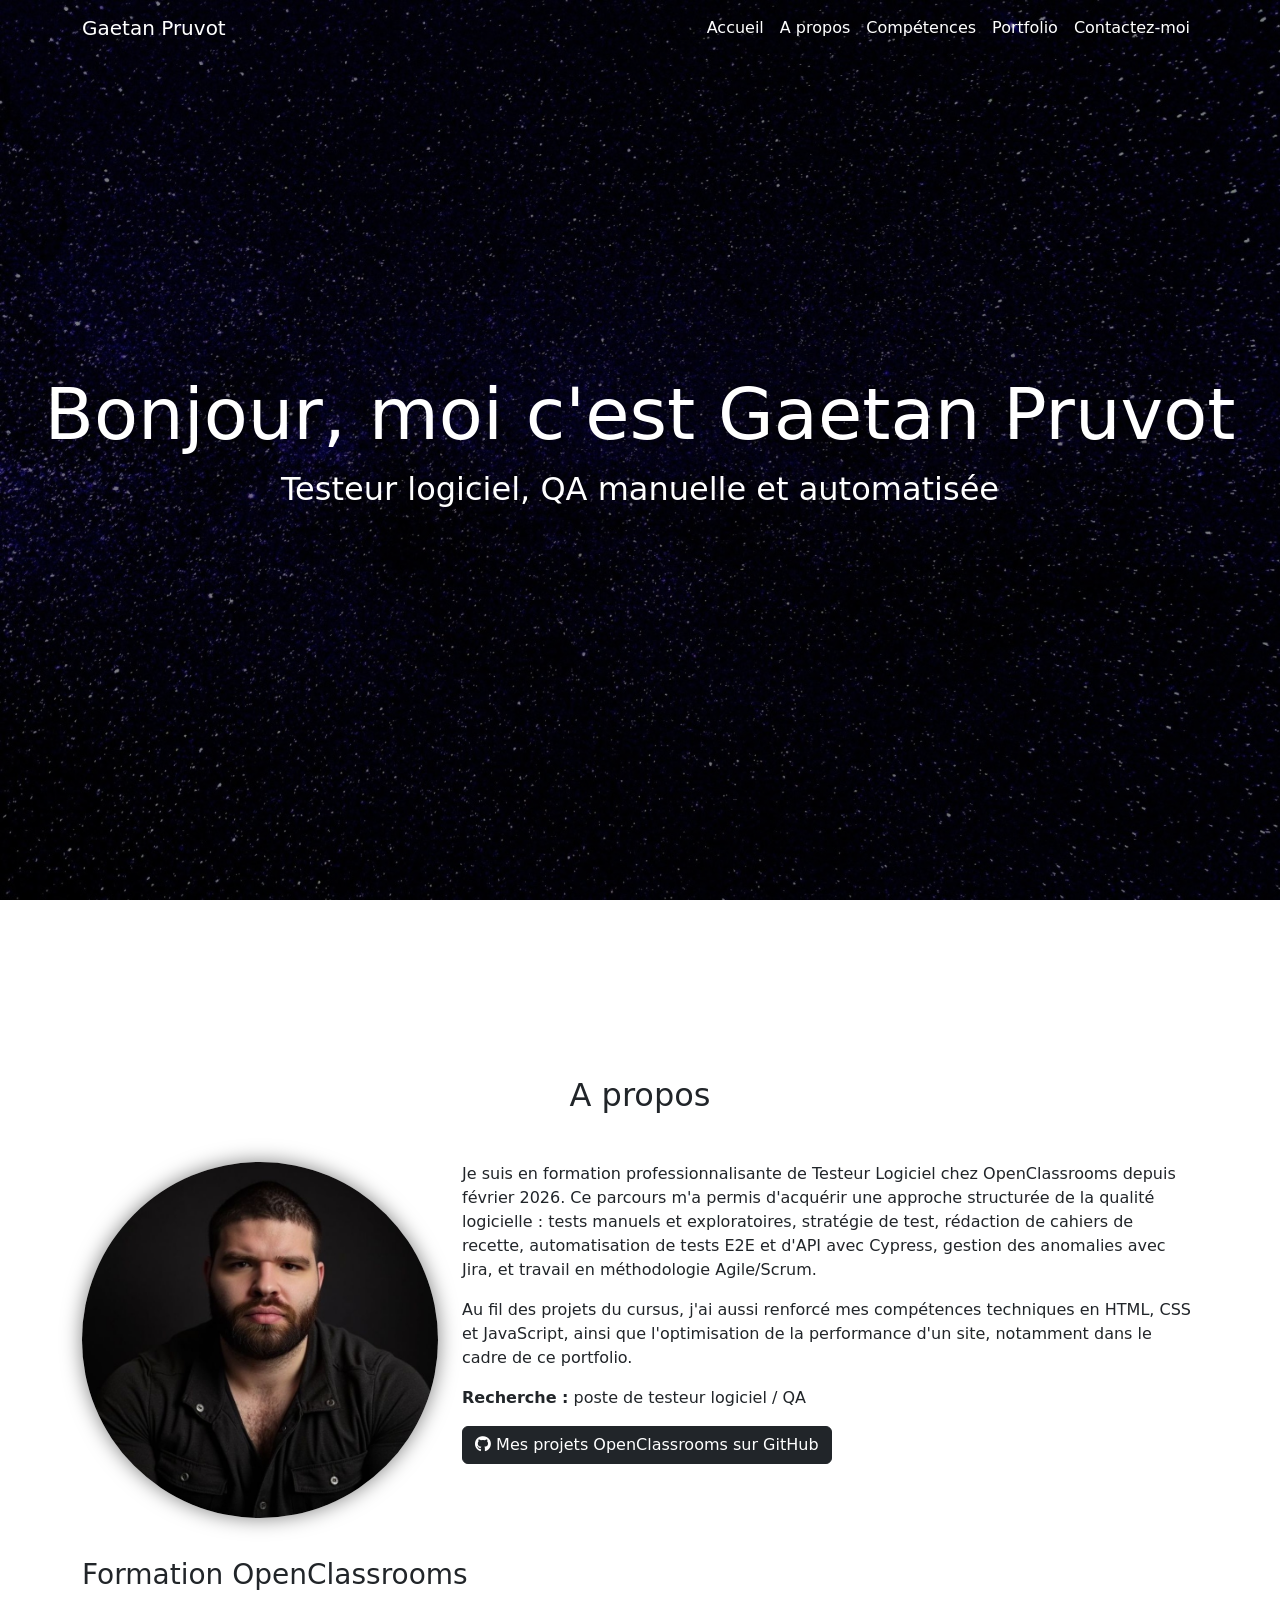
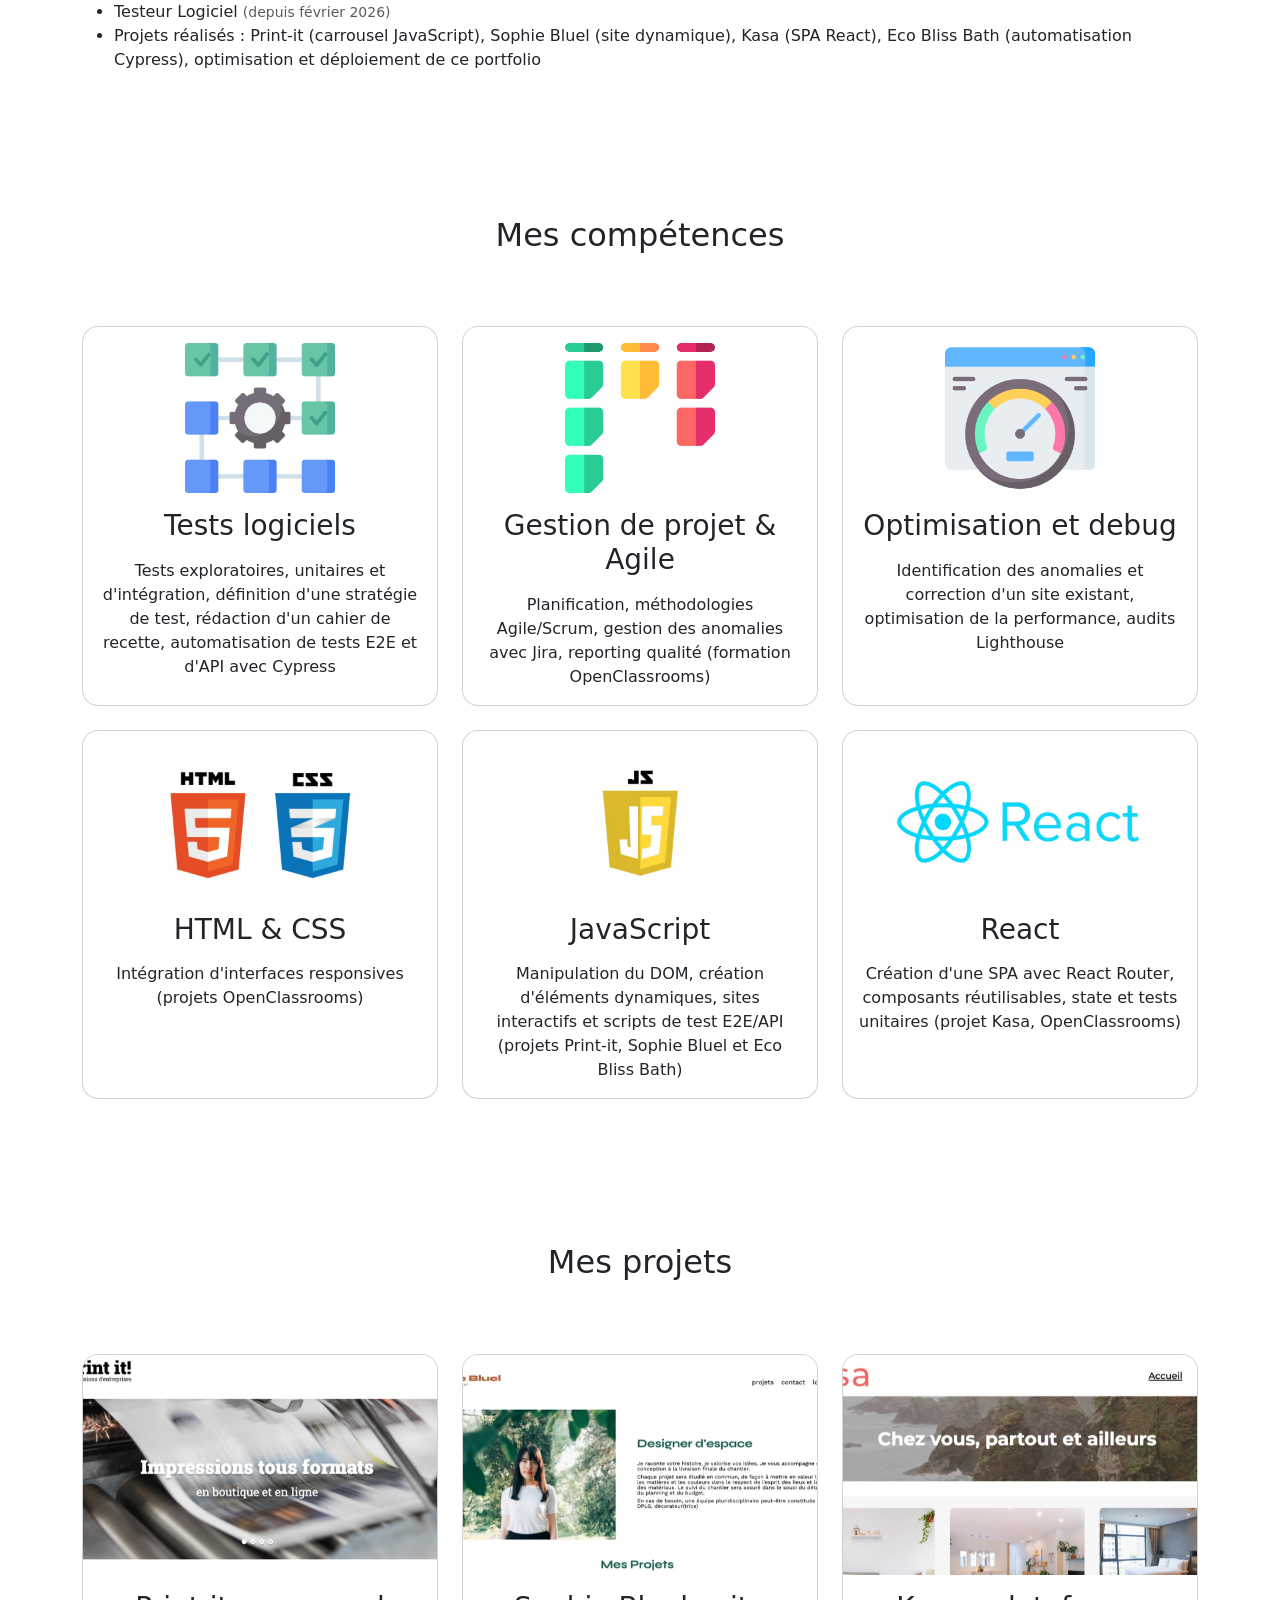
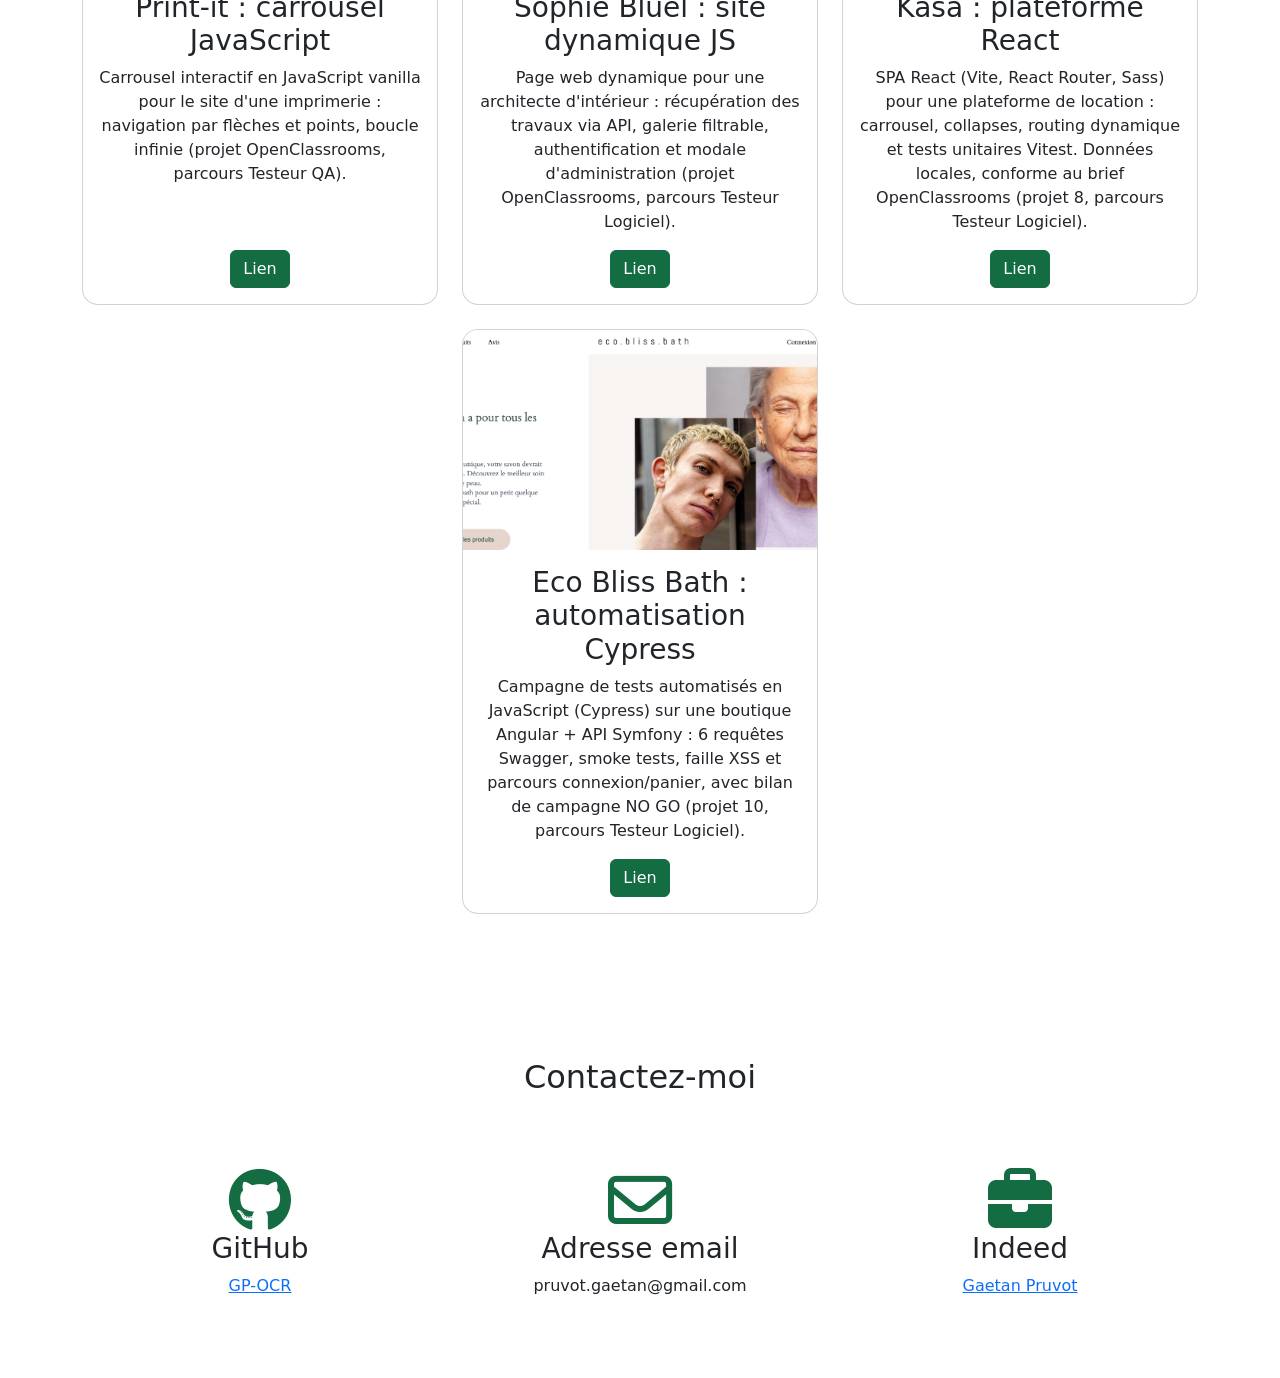
==== index.html @ ed45b370 "base du portfolio" ====
<!DOCTYPE html>
<html lang="fr">

<head>
    <title>Gaetan Pruvot | Testeur Logiciel</title>
    <meta charset="utf-8">
    <meta name="viewport" content="width=device-width, initial-scale=1">
    <meta name="description" content="Portfolio de Gaetan Pruvot, testeur logiciel en formation OpenClassrooms : tests manuels et automatisés (Cypress, Jira), Agile/Scrum et projets du parcours.">
    <!-- bootstrap CDN -->
    <link href="https://cdn.jsdelivr.net/npm/bootstrap@5.1.3/dist/css/bootstrap.min.css" rel="stylesheet">
    <!-- font awesome CDN -->
    <link href="https://cdnjs.cloudflare.com/ajax/libs/font-awesome/6.5.2/css/all.min.css" rel="stylesheet">
    <!-- CSS custom après Bootstrap pour que les overrides s'appliquent -->
    <link rel="stylesheet" href="style.css">
    <script src="https://cdn.jsdelivr.net/npm/bootstrap@5.1.3/dist/js/bootstrap.bundle.min.js"></script>
</head>

<body>
    <!-- navbar -->
    <nav class="navbar navbar-expand-lg fixed-top navbar-dark navbarScroll">
        <div class="container">
            <a class="navbar-brand" href="#">Gaetan Pruvot</a>
            <button class="navbar-toggler" type="button" data-bs-toggle="collapse"
                data-bs-target="#navbarSupportedContent" aria-controls="navbarSupportedContent" aria-expanded="false"
                aria-label="Toggle navigation">
                <span class="navbar-toggler-icon"></span>
            </button>
            <div class="collapse navbar-collapse" id="navbarSupportedContent">
                <ul class="navbar-nav ms-auto">
                    <li class="nav-item active">
                        <a class="nav-link" href="#home">Accueil</a>
                    </li>
                    <li class="nav-item">
                        <a class="nav-link" href="#about">A propos</a>
                    </li>
                    <li class="nav-item">
                        <a class="nav-link" href="#skills">Compétences</a>
                    </li>
                    <li class="nav-item">
                        <a class="nav-link" href="#portfolio">Portfolio</a>
                    </li>
                    <li class="nav-item">
                        <a class="nav-link" href="#contact">Contactez-moi</a>
                    </li>
                </ul>

            </div>
        </div>
    </nav>

    <!-- main banner -->
    <section class="bgimage" id="home">
        <div class="container-fluid">
            <div class="row">
                <div class="col-lg-12 col-md-12 col-sm-12 col-xs-12 hero-text">
                    <h1 class="hero_title">Bonjour, moi c'est Gaetan Pruvot</h1>
                    <p class="hero_desc">Testeur logiciel, QA manuelle et automatisée</p>
                </div>
            </div>
        </div>
    </section>

    <!-- about section-->
    <section id="about">
        <div class="container mt-4 pt-4">
            <h2 class="text-center">A propos</h2>
            <div class="row mt-4">
                <div class="col-lg-4">
                    <img src="images/gaetan.jpg" class="imageAboutPage" alt="Portrait de Gaetan Pruvot" width="810" height="810">
                </div>

                <div class="col-lg-8">
                    <p>Je suis en formation professionnalisante de Testeur Logiciel chez OpenClassrooms depuis
                        février 2026. Ce parcours m'a permis d'acquérir une approche structurée de la qualité
                        logicielle : tests manuels et exploratoires, stratégie de test, rédaction de cahiers de
                        recette, automatisation de tests E2E et d'API avec Cypress, gestion des anomalies avec
                        Jira, et travail en méthodologie Agile/Scrum.
                    </p>
                    <p>Au fil des projets du cursus, j'ai aussi renforcé mes compétences techniques en HTML, CSS
                        et JavaScript, ainsi que l'optimisation de la performance d'un site, notamment dans le cadre
                        de ce portfolio.
                    </p>
                    <p class="mt-3"><strong>Recherche :</strong> poste de testeur logiciel / QA</p>
                    <a class="btn btn-dark" href="https://github.com/GP-OCR" target="_blank"
                        rel="noopener noreferrer">
                        <i class="fa-brands fa-github"></i> Mes projets OpenClassrooms sur GitHub
                    </a>
                </div>
            </div>

            <div class="row mt-4">
                <div class="col-lg-12 mt-3">
                    <h3>Formation OpenClassrooms</h3>
                    <ul>
                        <li>Testeur Logiciel <small class="text-muted">(depuis février 2026)</small></li>
                        <li>Projets réalisés : Print-it (carrousel JavaScript), Sophie Bluel (site dynamique),
                            Kasa (SPA React), Eco Bliss Bath (automatisation Cypress), optimisation et déploiement de ce portfolio</li>
                    </ul>
                </div>
            </div>
        </div>
    </section>

    <!-- skills section-->
    <section id="skills">
        <div class="container">
            <h2 class="text-center">Mes compétences</h2>
        </div>
    </section>

    <!-- portfolio section-->
    <section id="portfolio">
        <div class="container mt-3">
            <h2 class="text-center">Mes projets</h2>
        </div>
    </section>

    <!-- contact section-->
    <section id="contact">
        <div class="container mt-3 contactContent">
            <h2 class="text-center">Contactez-moi</h2>
            <div class="row">
                <div class="col-lg-4 mt-4 contactColumn">
                    <i class="fa-brands fa-github fa-4x"></i>
                    <h3>GitHub</h3>
                    <p><a href="https://github.com/GP-OCR" target="_blank"
                            rel="noopener noreferrer">GP-OCR</a></p>
                </div>
                <div class="col-lg-4 mt-4 contactColumn">
                    <i class="fa-regular fa-envelope fa-4x"></i>
                    <h3>Adresse email</h3>
                    <p>pruvot.gaetan@gmail.com</p>
                </div>
                <div class="col-lg-4 mt-4 contactColumn">
                    <i class="fa-solid fa-briefcase fa-4x"></i>
                    <h3>Indeed</h3>
                    <p><a href="https://profile.indeed.com/p/gaetanp-cwqpd3j" target="_blank"
                            rel="noopener noreferrer">Gaetan Pruvot</a></p>
                </div>
            </div>
        </div>
    </section>

    <!-- load javascript after loading all html content -->
    <script src="script/script.js"></script>

</body>

</html>
---- style.css ----
/******* GENERAL *******/
/* spacing on all sections */
#about,
#skills,
#portfolio,
#contact {
    margin-top: 4rem;
    padding-top: 4rem;
}
#about h2,
#skills h2,
#portfolio h2,
#contact h2 {
    margin-bottom: 3rem;
}
#contact {
    padding-bottom: 4rem;
}

/* display background dark color on navbar scroll */
.navbarScroll.navbarDark {
    background-color: #252525;
}
/* liens blancs sur fond sombre */
.navbar-dark .navbar-nav .nav-link,
.navbar-dark .navbar-brand {
    color: #fff;
}

/* hero background image */
.bgimage {
    height: 100vh;
    max-height: 900px;
    /* voile sombre pour garantir la lisibilité du texte blanc sur l'image */
    background: linear-gradient(rgba(0, 0, 0, 0.45), rgba(0, 0, 0, 0.45)), url("images/image1.jpg");
    background-size: cover;
    position: relative;
}
/* text css above hero image*/
.hero_title {
    font-size: 4.5rem;
}
.hero_desc {
    font-size: 2rem;
}
.hero-text {
    text-align: center;
    position: absolute;
    top: 50%;
    left: 50%;
    transform: translate(-50%, -50%);
    color: white;
}

/* about */
.imageAboutPage {
    width: 100%;
    height: auto;
}
.imageAboutPage {
    border-radius: 50%;
    box-shadow: 0 0 20px rgba(0, 0, 0, 0.5);
}

/* cartes arrondies (compétences + projets) */
.skillsText.card,
.portfolioContent.card {
    border-radius: 1rem;
    overflow: hidden; /* les images suivent l'arrondi */
}

/* skills */
.skillsText.card {
    height: 100%;
    min-height: 350px;
    cursor: pointer;
}
.skillsText img {
    width: 100%;
    height: 150px;
    object-fit: contain;
}
#skills p {
    text-align: center;
}
.skillsIcon {
    font-size: 36px;
    text-align: center;
    width: 100%;
}
.card-title {
    text-align: center;
}
.card:hover .skillsIcon {
    color: #008000;
}
.skillsText:hover {
    border: 1px solid #008000;
}

/* portfolio */
#portfolio .row {
    justify-content: center;
}

#portfolio .portfolioCol {
    display: flex;
}

.portfolioContent.card {
    width: 100%;
    height: 100%;
    display: flex;
    flex-direction: column;
}

.portfolioContent .card-img-top {
    width: 100%;
    height: 220px;
    object-fit: cover;
}

.portfolioContent .card-body {
    display: flex;
    flex-direction: column;
    flex-grow: 1;
}

#portfolio p {
    text-align: center;
}

.portfolioContent .card-text {
    flex-grow: 1;
}

.portfolioContent .text-center {
    margin-top: auto;
}

/* vert plus foncé que le .btn-success Bootstrap pour un contraste AA avec le texte blanc */
#portfolio .btn-success {
    background-color: #146c43;
    border-color: #146c43;
}

/* contact */
.contactColumn {
    display: flex;
    flex-direction: column;
    align-items: center;
}
.contactColumn i {
    color: #146c43;
}

/* footer */
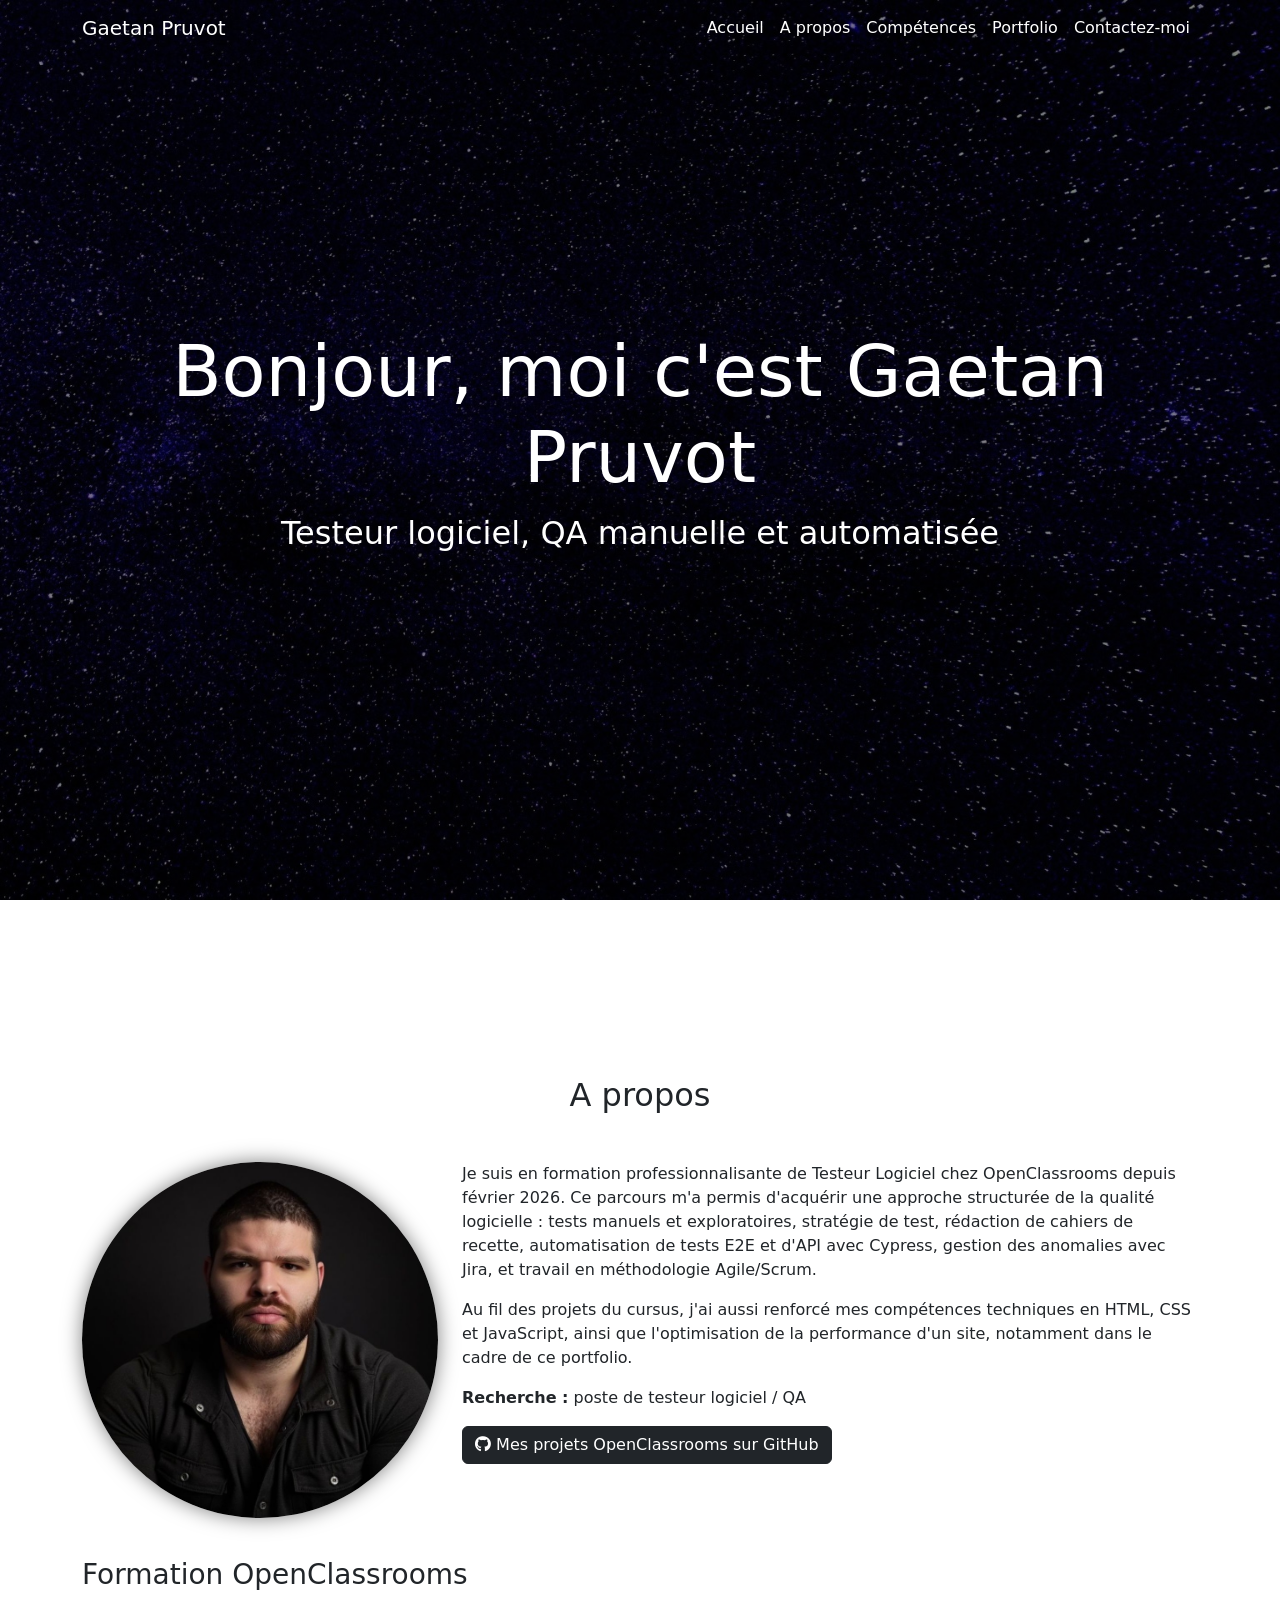
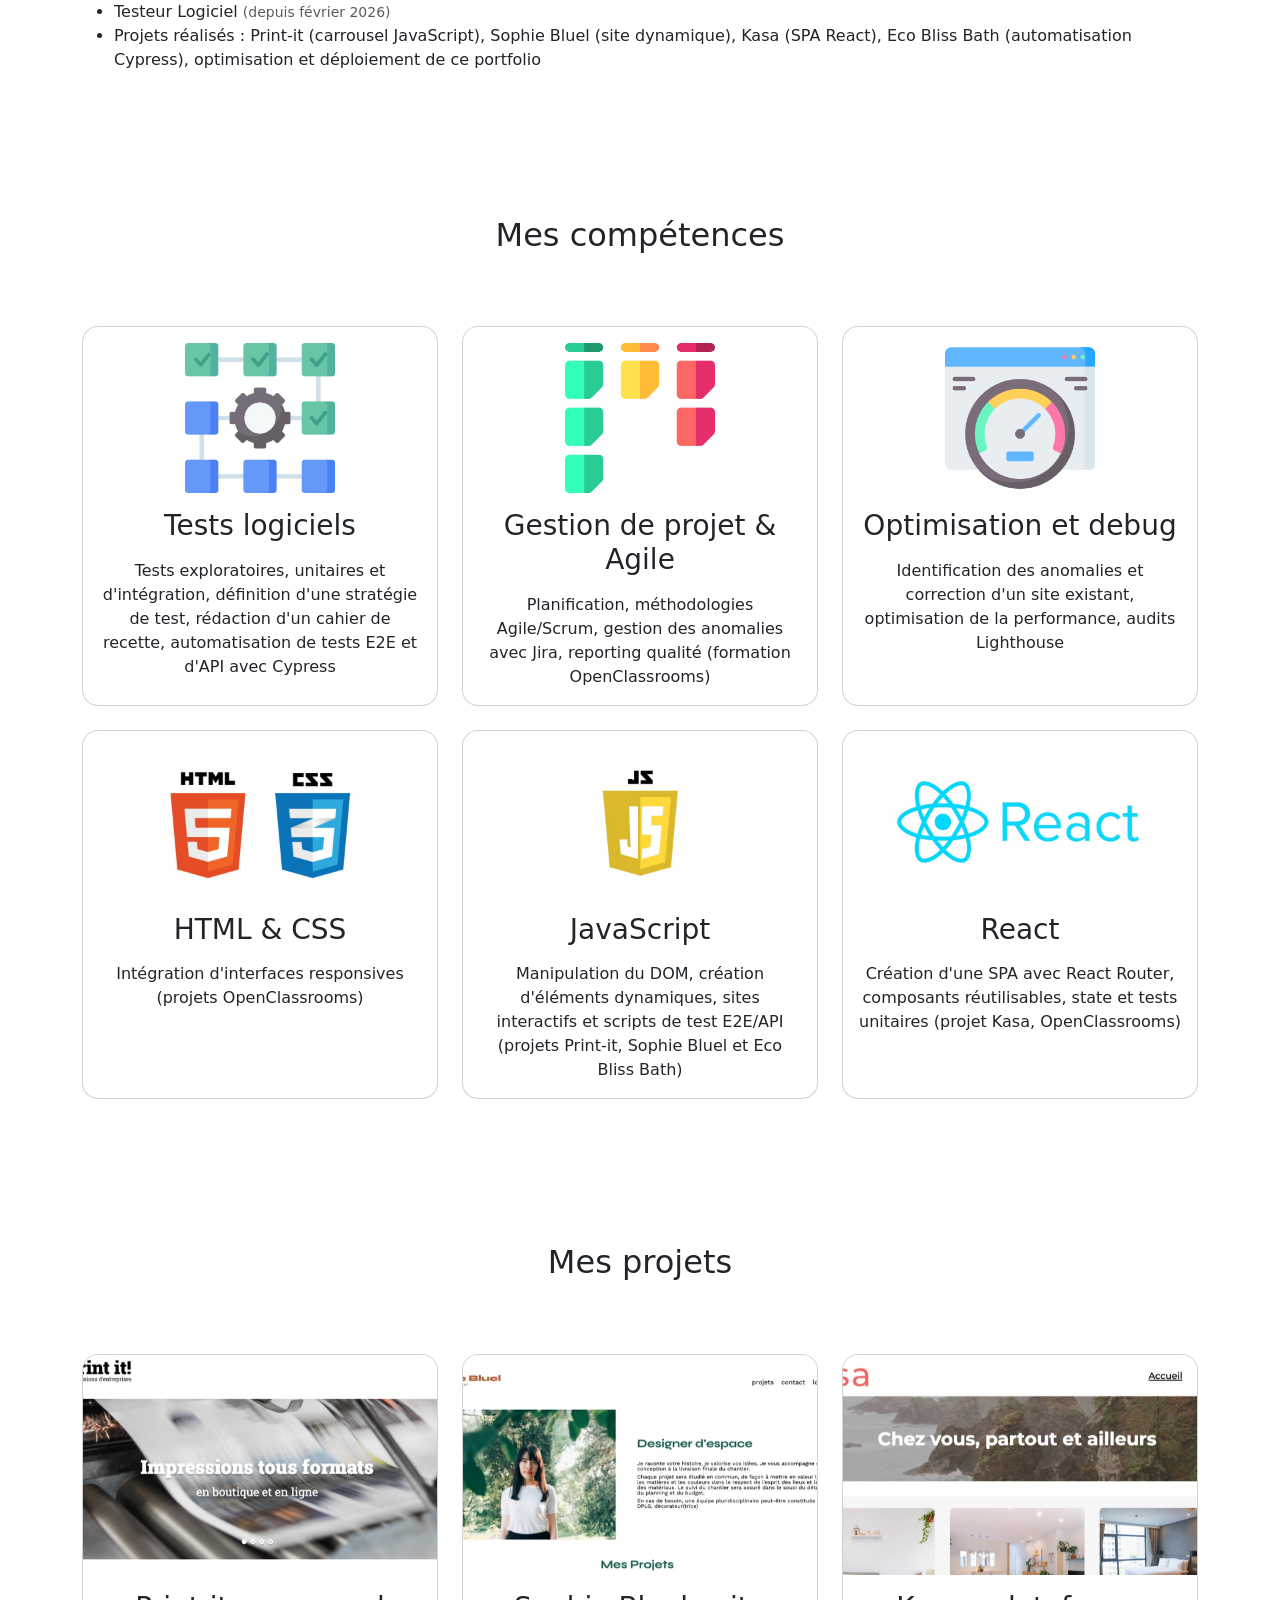
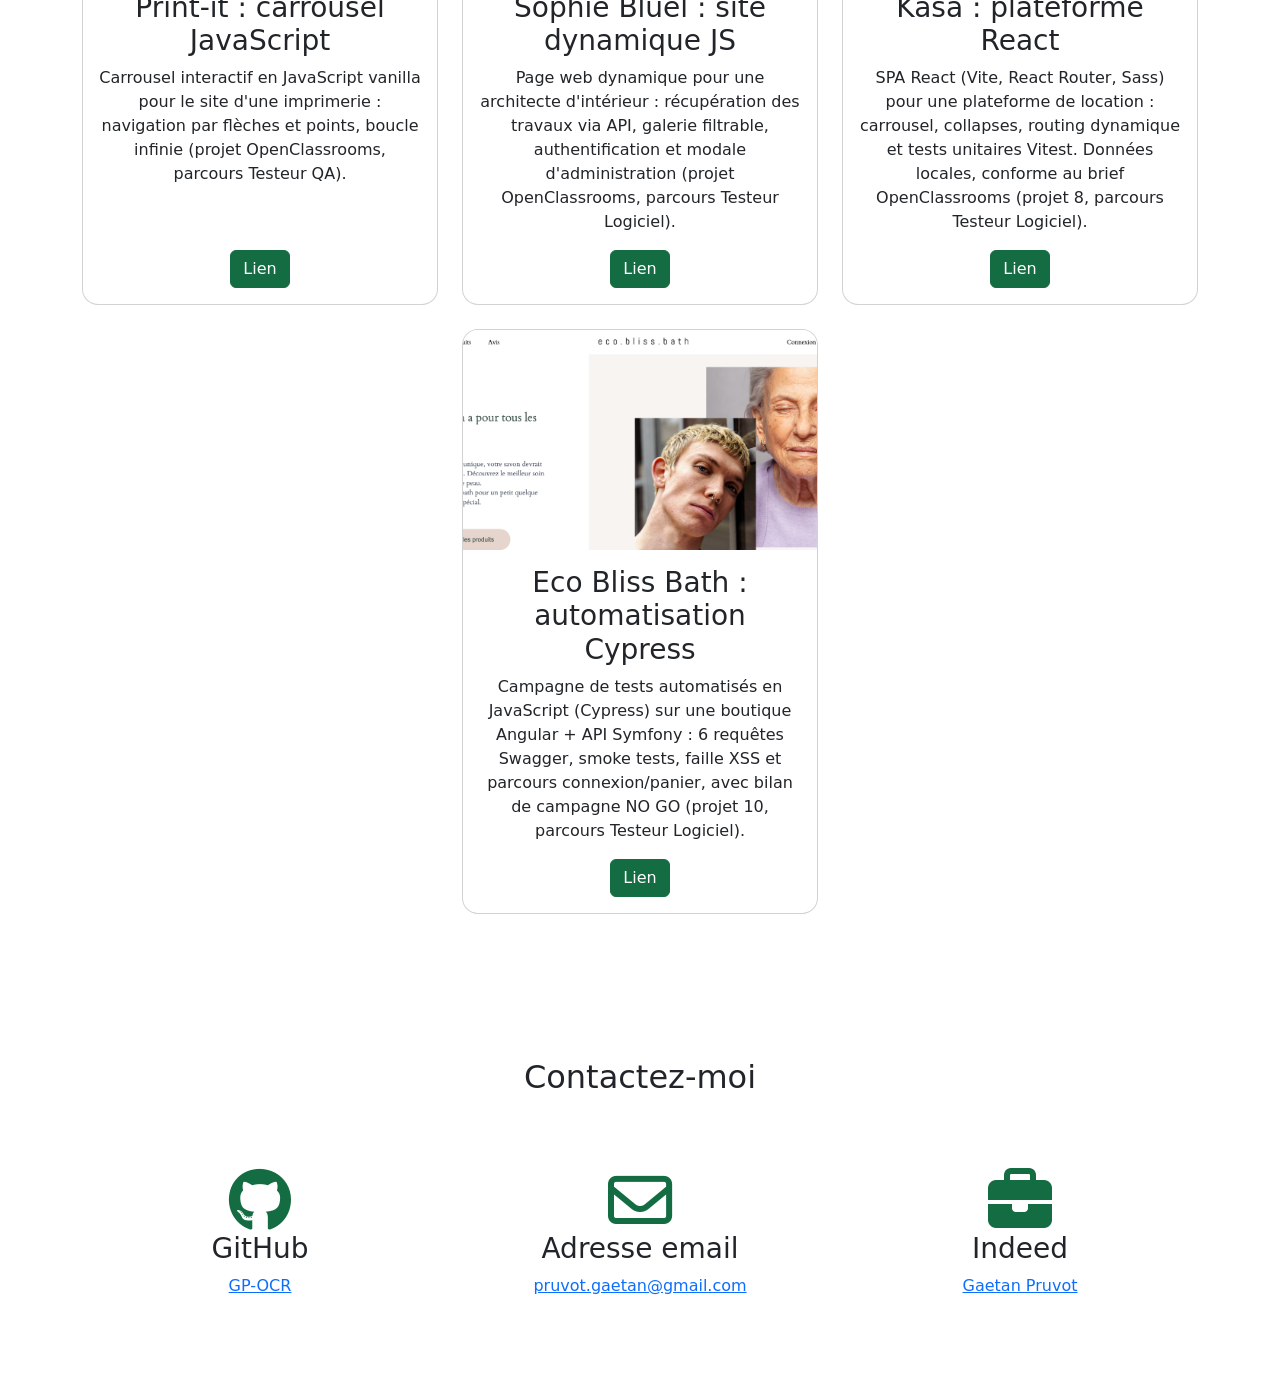
==== commit 52c3e041: "mail et menu mobile" ====
--- a/index.html
+++ b/index.html
@@ -10,7 +10,7 @@
     <link href="https://cdn.jsdelivr.net/npm/bootstrap@5.1.3/dist/css/bootstrap.min.css" rel="stylesheet">
     <!-- font awesome CDN -->
     <link href="https://cdnjs.cloudflare.com/ajax/libs/font-awesome/6.5.2/css/all.min.css" rel="stylesheet">
-    <!-- CSS custom après Bootstrap pour que les overrides s'appliquent -->
+    <!-- CSS du site après Bootstrap -->
     <link rel="stylesheet" href="style.css">
     <script src="https://cdn.jsdelivr.net/npm/bootstrap@5.1.3/dist/js/bootstrap.bundle.min.js"></script>
 </head>
@@ -21,8 +21,8 @@
         <div class="container">
             <a class="navbar-brand" href="#">Gaetan Pruvot</a>
             <button class="navbar-toggler" type="button" data-bs-toggle="collapse"
-                data-bs-target="#navbarSupportedContent" aria-controls="navbarSupportedContent" aria-expanded="false"
-                aria-label="Toggle navigation">
+                data-bs-target="#navbarSupportedContent" aria-controls="navbarSupportedContent"
+                aria-expanded="false" aria-label="Toggle navigation">
                 <span class="navbar-toggler-icon"></span>
             </button>
             <div class="collapse navbar-collapse" id="navbarSupportedContent">
@@ -43,12 +43,11 @@
                         <a class="nav-link" href="#contact">Contactez-moi</a>
                     </li>
                 </ul>
-
             </div>
         </div>
     </nav>
 
-    <!-- main banner -->
+    <!-- bandeau d'accueil -->
     <section class="bgimage" id="home">
         <div class="container-fluid">
             <div class="row">
@@ -60,62 +59,79 @@
         </div>
     </section>
 
-    <!-- about section-->
+    <!-- a propos -->
     <section id="about">
         <div class="container mt-4 pt-4">
             <h2 class="text-center">A propos</h2>
             <div class="row mt-4">
                 <div class="col-lg-4">
-                    <img src="images/gaetan.jpg" class="imageAboutPage" alt="Portrait de Gaetan Pruvot" width="810" height="810">
+                    <img src="images/gaetan.jpg" class="imageAboutPage"
+                        alt="Portrait de Gaetan Pruvot" width="810" height="810">
                 </div>
-
                 <div class="col-lg-8">
-                    <p>Je suis en formation professionnalisante de Testeur Logiciel chez OpenClassrooms depuis
-                        février 2026. Ce parcours m'a permis d'acquérir une approche structurée de la qualité
-                        logicielle : tests manuels et exploratoires, stratégie de test, rédaction de cahiers de
-                        recette, automatisation de tests E2E et d'API avec Cypress, gestion des anomalies avec
-                        Jira, et travail en méthodologie Agile/Scrum.
+                    <p>
+                        Je suis en formation professionnalisante de Testeur
+                        Logiciel chez OpenClassrooms depuis février 2026.
+                        Ce parcours m'a permis d'acquérir une approche
+                        structurée de la qualité logicielle : tests manuels
+                        et exploratoires, stratégie de test, rédaction de
+                        cahiers de recette, automatisation de tests E2E et
+                        d'API avec Cypress, gestion des anomalies avec Jira,
+                        et travail en méthodologie Agile/Scrum.
                     </p>
-                    <p>Au fil des projets du cursus, j'ai aussi renforcé mes compétences techniques en HTML, CSS
-                        et JavaScript, ainsi que l'optimisation de la performance d'un site, notamment dans le cadre
+                    <p>
+                        Au fil des projets du cursus, j'ai aussi renforcé
+                        mes compétences techniques en HTML, CSS et
+                        JavaScript, ainsi que l'optimisation de la
+                        performance d'un site, notamment dans le cadre
                         de ce portfolio.
                     </p>
-                    <p class="mt-3"><strong>Recherche :</strong> poste de testeur logiciel / QA</p>
-                    <a class="btn btn-dark" href="https://github.com/GP-OCR" target="_blank"
-                        rel="noopener noreferrer">
-                        <i class="fa-brands fa-github"></i> Mes projets OpenClassrooms sur GitHub
+                    <p class="mt-3">
+                        <strong>Recherche :</strong>
+                        poste de testeur logiciel / QA
+                    </p>
+                    <a class="btn btn-dark" href="https://github.com/GP-OCR"
+                        target="_blank" rel="noopener noreferrer">
+                        <i class="fa-brands fa-github"></i>
+                        Mes projets OpenClassrooms sur GitHub
                     </a>
                 </div>
             </div>
-
             <div class="row mt-4">
                 <div class="col-lg-12 mt-3">
                     <h3>Formation OpenClassrooms</h3>
                     <ul>
-                        <li>Testeur Logiciel <small class="text-muted">(depuis février 2026)</small></li>
-                        <li>Projets réalisés : Print-it (carrousel JavaScript), Sophie Bluel (site dynamique),
-                            Kasa (SPA React), Eco Bliss Bath (automatisation Cypress), optimisation et déploiement de ce portfolio</li>
+                        <li>
+                            Testeur Logiciel
+                            <small class="text-muted">(depuis février 2026)</small>
+                        </li>
+                        <li>
+                            Projets réalisés : Print-it (carrousel JavaScript),
+                            Sophie Bluel (site dynamique), Kasa (SPA React),
+                            Eco Bliss Bath (automatisation Cypress),
+                            optimisation et déploiement de ce portfolio
+                        </li>
                     </ul>
                 </div>
             </div>
         </div>
     </section>
 
-    <!-- skills section-->
+    <!-- competences -->
     <section id="skills">
         <div class="container">
             <h2 class="text-center">Mes compétences</h2>
         </div>
     </section>
 
-    <!-- portfolio section-->
+    <!-- projets -->
     <section id="portfolio">
         <div class="container mt-3">
             <h2 class="text-center">Mes projets</h2>
         </div>
     </section>
 
-    <!-- contact section-->
+    <!-- contact -->
     <section id="contact">
         <div class="container mt-3 contactContent">
             <h2 class="text-center">Contactez-moi</h2>
@@ -123,27 +139,33 @@
                 <div class="col-lg-4 mt-4 contactColumn">
                     <i class="fa-brands fa-github fa-4x"></i>
                     <h3>GitHub</h3>
-                    <p><a href="https://github.com/GP-OCR" target="_blank"
-                            rel="noopener noreferrer">GP-OCR</a></p>
+                    <p>
+                        <a href="https://github.com/GP-OCR"
+                            target="_blank" rel="noopener noreferrer">GP-OCR</a>
+                    </p>
                 </div>
                 <div class="col-lg-4 mt-4 contactColumn">
                     <i class="fa-regular fa-envelope fa-4x"></i>
                     <h3>Adresse email</h3>
-                    <p>pruvot.gaetan@gmail.com</p>
+                    <p>
+                        <a href="mailto:pruvot.gaetan@gmail.com">
+                            pruvot.gaetan@gmail.com
+                        </a>
+                    </p>
                 </div>
                 <div class="col-lg-4 mt-4 contactColumn">
                     <i class="fa-solid fa-briefcase fa-4x"></i>
                     <h3>Indeed</h3>
-                    <p><a href="https://profile.indeed.com/p/gaetanp-cwqpd3j" target="_blank"
-                            rel="noopener noreferrer">Gaetan Pruvot</a></p>
+                    <p>
+                        <a href="https://profile.indeed.com/p/gaetanp-cwqpd3j"
+                            target="_blank" rel="noopener noreferrer">Gaetan Pruvot</a>
+                    </p>
                 </div>
             </div>
         </div>
     </section>
 
-    <!-- load javascript after loading all html content -->
     <script src="script/script.js"></script>
-
 </body>
 
-</html>+</html>
--- a/style.css
+++ b/style.css
@@ -1,48 +1,55 @@
-/******* GENERAL *******/
-/* spacing on all sections */
 #about,
 #skills,
 #portfolio,
 #contact {
     margin-top: 4rem;
     padding-top: 4rem;
+    scroll-margin-top: 5rem;
 }
+
 #about h2,
 #skills h2,
 #portfolio h2,
 #contact h2 {
     margin-bottom: 3rem;
 }
+
 #contact {
     padding-bottom: 4rem;
 }
 
-/* display background dark color on navbar scroll */
+/* fond sombre de la barre une fois descendue */
 .navbarScroll.navbarDark {
     background-color: #252525;
 }
+
 /* liens blancs sur fond sombre */
 .navbar-dark .navbar-nav .nav-link,
 .navbar-dark .navbar-brand {
     color: #fff;
 }
 
-/* hero background image */
 .bgimage {
     height: 100vh;
     max-height: 900px;
-    /* voile sombre pour garantir la lisibilité du texte blanc sur l'image */
-    background: linear-gradient(rgba(0, 0, 0, 0.45), rgba(0, 0, 0, 0.45)), url("images/image1.jpg");
+    /* voile sombre : texte blanc lisible */
+    background: linear-gradient(
+        rgba(0, 0, 0, 0.45),
+        rgba(0, 0, 0, 0.45)
+    ), url("images/image1.jpg");
     background-size: cover;
+    background-position: center;
     position: relative;
 }
-/* text css above hero image*/
+
 .hero_title {
     font-size: 4.5rem;
 }
+
 .hero_desc {
     font-size: 2rem;
 }
+
 .hero-text {
     text-align: center;
     position: absolute;
@@ -50,55 +57,45 @@
     left: 50%;
     transform: translate(-50%, -50%);
     color: white;
+    width: 90%;
 }
 
-/* about */
 .imageAboutPage {
     width: 100%;
     height: auto;
-}
-.imageAboutPage {
     border-radius: 50%;
     box-shadow: 0 0 20px rgba(0, 0, 0, 0.5);
 }
 
-/* cartes arrondies (compétences + projets) */
 .skillsText.card,
 .portfolioContent.card {
     border-radius: 1rem;
-    overflow: hidden; /* les images suivent l'arrondi */
+    overflow: hidden;
 }
 
-/* skills */
 .skillsText.card {
     height: 100%;
     min-height: 350px;
-    cursor: pointer;
 }
+
 .skillsText img {
     width: 100%;
     height: 150px;
     object-fit: contain;
 }
+
 #skills p {
     text-align: center;
 }
-.skillsIcon {
-    font-size: 36px;
-    text-align: center;
-    width: 100%;
-}
+
 .card-title {
     text-align: center;
 }
-.card:hover .skillsIcon {
-    color: #008000;
-}
+
 .skillsText:hover {
     border: 1px solid #008000;
 }
 
-/* portfolio */
 #portfolio .row {
     justify-content: center;
 }
@@ -138,20 +135,37 @@
     margin-top: auto;
 }
 
-/* vert plus foncé que le .btn-success Bootstrap pour un contraste AA avec le texte blanc */
+/* vert plus fonce, lisible avec le blanc */
 #portfolio .btn-success {
     background-color: #146c43;
     border-color: #146c43;
 }
 
-/* contact */
 .contactColumn {
     display: flex;
     flex-direction: column;
     align-items: center;
 }
+
 .contactColumn i {
     color: #146c43;
 }
 
-/* footer */
+@media (max-width: 991px) {
+    .navbarScroll {
+        background-color: #252525;
+    }
+
+    .navbar-collapse {
+        background-color: #252525;
+        padding: 0.5rem 1rem 1rem;
+    }
+
+    .hero_title {
+        font-size: 2.2rem;
+    }
+
+    .hero_desc {
+        font-size: 1.2rem;
+    }
+}
